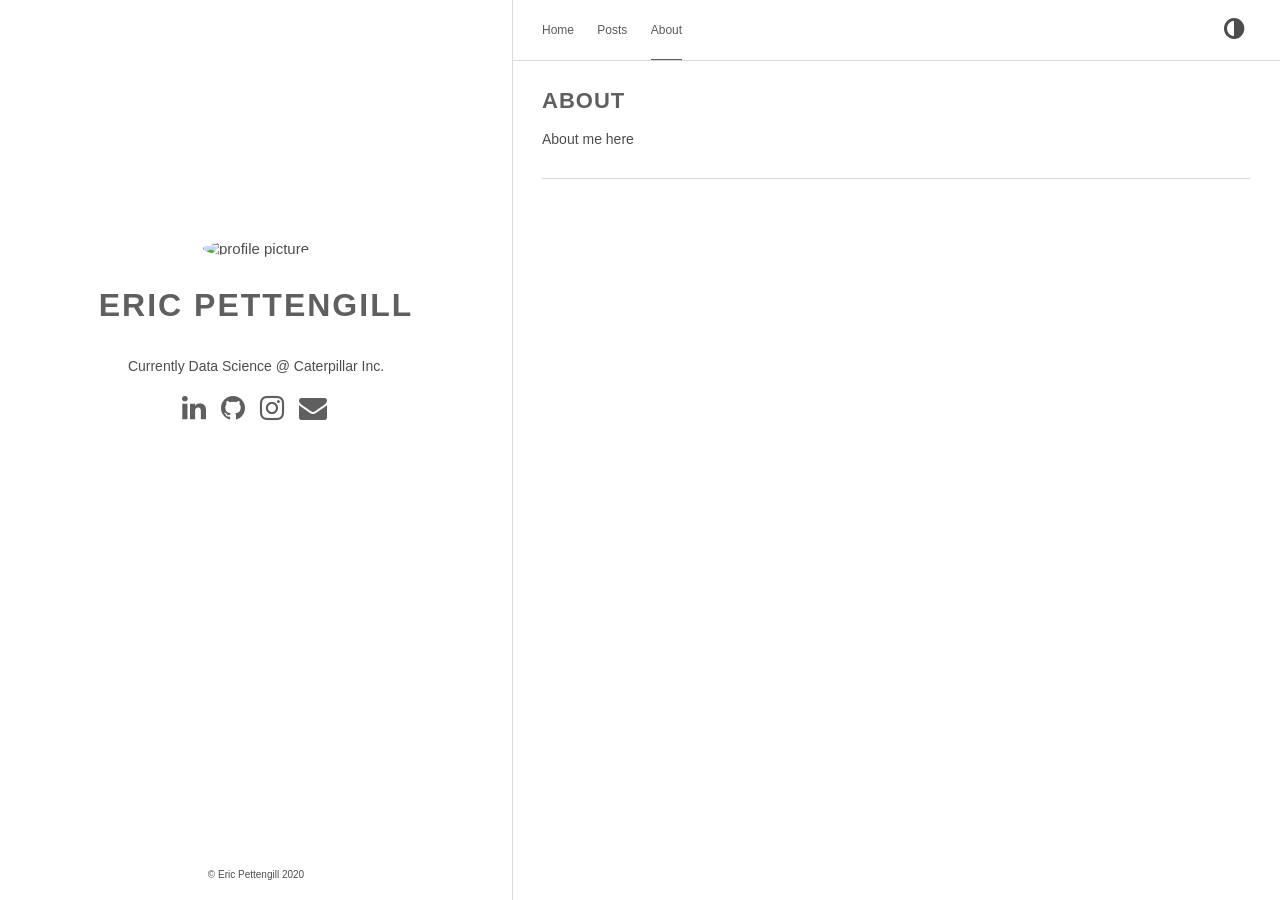
==== about/index.html @ ec599b0e "initial commit" ====
<!DOCTYPE html>
<html lang="en" data-theme="light"><head>
    <title> Eric Pettengill | About </title>
    <meta charset="utf-8"><meta name="generator" content="Hugo 0.73.0" /><meta name="viewport" content="width=device-width,initial-scale=1,viewport-fit=cover">
    <meta name="description" content="Currently Data Science @ Caterpillar Inc.">
    
    <link rel="stylesheet" href="https://ericpettengill.github.io/css/style.min.67cd718c0a3c8009c771494d381fb7128246a454bd0518fed97cb65d257db948.css" integrity="sha256-Z81xjAo8gAnHcUlNOB&#43;3EoJGpFS9BRj&#43;2Xy2XSV9uUg=" crossorigin="anonymous" type="text/css">
    
    <link href="https://stackpath.bootstrapcdn.com/font-awesome/4.7.0/css/font-awesome.min.css" rel="stylesheet" integrity="sha384-wvfXpqpZZVQGK6TAh5PVlGOfQNHSoD2xbE+QkPxCAFlNEevoEH3Sl0sibVcOQVnN" crossorigin="anonymous">
    
    <link rel="shortcut icon" href="https://ericpettengill.github.io/favicons/icons8-edit-16.pngfavicon.ico" type="image/x-icon">
    <link rel="apple-touch-icon" sizes="180x180" href="https://ericpettengill.github.io/favicons/icons8-edit-16.pngapple-touch-icon.png">
    <link rel="icon" type="image/png" sizes="32x32" href="https://ericpettengill.github.io/favicons/icons8-edit-16.pngfavicon-32x32.png">
    <link rel="icon" type="image/png" sizes="16x16" href="https://ericpettengill.github.io/favicons/icons8-edit-16.pngfavicon-16x16.png">
    <link rel="canonical" href="https://ericpettengill.github.io/about/">
    
    
    <script type="text/javascript" src="https://ericpettengill.github.io/js/anatole-header.min.c275265a259296f3dd50e8236a77fcbcadb1dbb9597d3045c675dcc2c7c58a93.js" integrity="sha256-wnUmWiWSlvPdUOgjanf8vK2x27lZfTBFxnXcwsfFipM=" crossorigin="anonymous"></script>
    <meta name="twitter:card" content="summary"/>
<meta name="twitter:title" content="About"/>
<meta name="twitter:description" content="About me here"/>

</head><body><div class="sidebar animated fadeInDown">
    <div class="logo-title">
      <div class="title">
        <img src="https://ericpettengill.github.io/images/Headshot.png" alt="profile picture">
        <h3 title=""><a href="/">Eric Pettengill</a></h3>
        <div class="description">
          <p>Currently Data Science @ Caterpillar Inc.</p>
        </div>
      </div>
    </div>
    <ul class="social-links">
        
        <li>
        <a href="https://www.linkedin.com/in/eric-pettengill/" rel="me" aria-label="Linkedin">
          <i class="fa fa-2x fa-linkedin" aria-hidden="true"></i>
        </a>          
        </li>

        
        <li>
        <a href="https://github.com/ericpettengill" rel="me" aria-label="GitHub">
          <i class="fa fa-2x fa-github" aria-hidden="true"></i>
        </a>          
        </li>

        
        <li>
        <a href="https://www.instagram.com/eric.pettengill/" rel="me" aria-label="instagram">
          <i class="fa fa-2x fa-instagram" aria-hidden="true"></i>
        </a>          
        </li>

        
        <li>
        <a href="mailto:ericpettengill@gmail.com" rel="me" aria-label="e-mail">
          <i class="fa fa-2x fa-envelope" aria-hidden="true"></i>
        </a>          
        </li>

        
    </ul>
    <div class="footer">
        <div class="by_farbox">&copy; Eric Pettengill 2020 </div>
      </div>
    </div>
</div><div class="main">
            <div class="page-top animated fadeInDown">
    <ul class="nav">
        
        
        
        <li><a  href="/" title="">Home</a></li>
        
        
        <li><a  href="/post/" title="">Posts</a></li>
        
        
        <li><a class="current" href="/about/" title="">About</a></li>
        
    </ul>
    <div class="themeswitcher">
        <a class="theme-switch" title="Switch Theme">
            <i class="fa fa-adjust fa-fw" aria-hidden="true"></i>
        </a>
    </div>
</div>

            <div class="autopagerize_page_element">
                <div class="content">
<div class="post animated fadeInDown">
    <div class="post-content">

      <div class="post-title">
        <h3>About
        </h3>
        
        </div>

    <p>About me here</p>

    </div>
    <div class="post-footer">
      <div class="info">
        
        
      </div>
    </div>

    
</div>


                </div>
            </div>
        </div>
</body>



<script type="text/javascript" src="https://ericpettengill.github.io/js/jquery.min.86b1e8f819ee2d9099a783e50b49dff24282545fc40773861f9126b921532e4c.js" integrity="sha256-hrHo&#43;BnuLZCZp4PlC0nf8kKCVF/EB3OGH5EmuSFTLkw=" crossorigin="anonymous"></script>




<script type="text/javascript" src="https://ericpettengill.github.io/js/bundle.min.0f9c74cb78f13d1f15f33daff4037c70354f98acfbb97a6f61708966675c3cae.js" integrity="sha256-D5x0y3jxPR8V8z2v9AN8cDVPmKz7uXpvYXCJZmdcPK4=" crossorigin="anonymous"></script>

<script type="text/javascript" src="https://ericpettengill.github.io/js/medium-zoom.min.92f21c856129f84aeb719459b3e6ac621a3032fd7b180a18c04e1d12083f8aba.js" integrity="sha256-kvIchWEp&#43;ErrcZRZs&#43;asYhowMv17GAoYwE4dEgg/iro=" crossorigin="anonymous"></script></html></body>

</html>
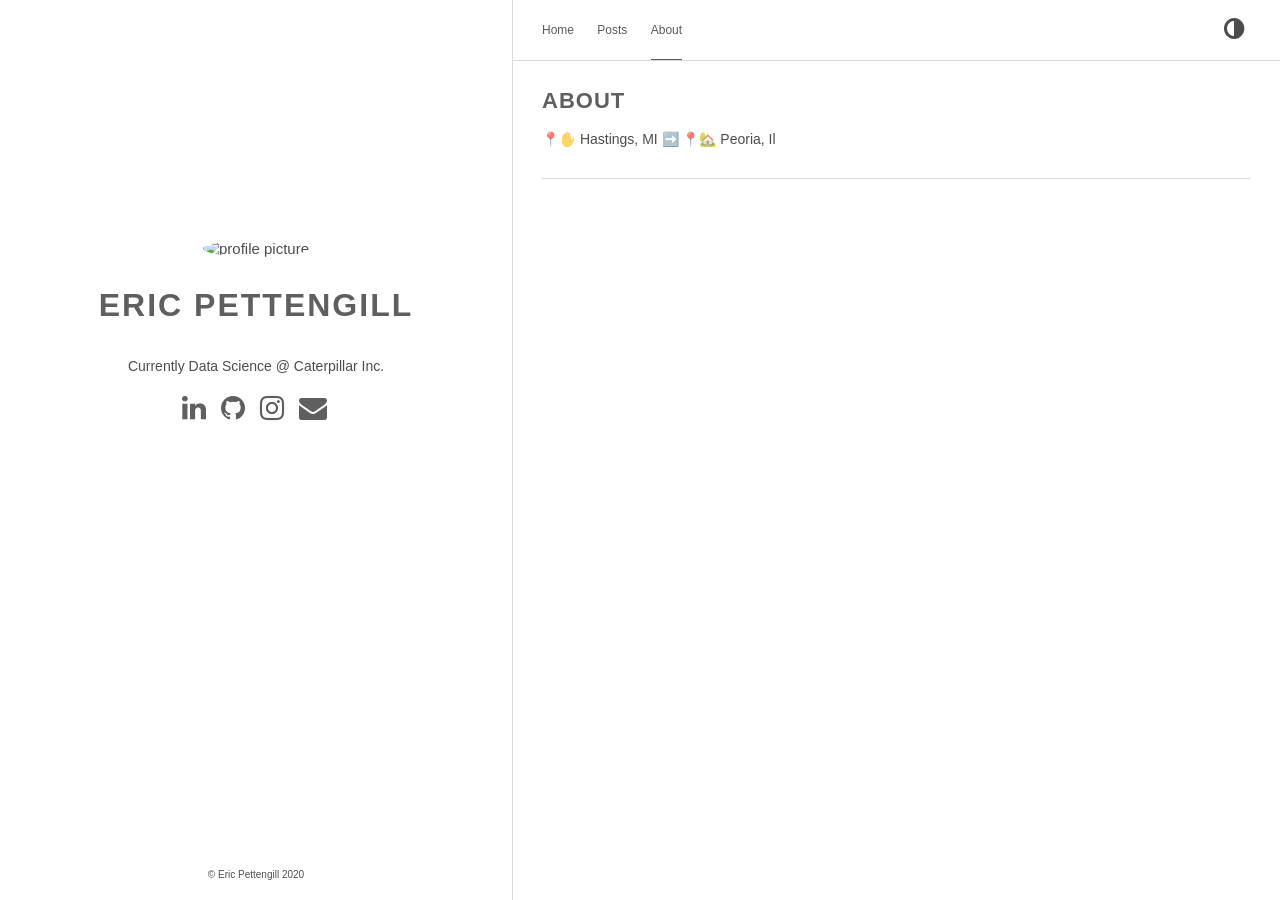
==== commit 523b3885: "update about" ====
--- a/about/index.html
+++ b/about/index.html
@@ -8,17 +8,19 @@
     
     <link href="https://stackpath.bootstrapcdn.com/font-awesome/4.7.0/css/font-awesome.min.css" rel="stylesheet" integrity="sha384-wvfXpqpZZVQGK6TAh5PVlGOfQNHSoD2xbE+QkPxCAFlNEevoEH3Sl0sibVcOQVnN" crossorigin="anonymous">
     
-    <link rel="shortcut icon" href="https://ericpettengill.github.io/favicons/icons8-edit-16.pngfavicon.ico" type="image/x-icon">
-    <link rel="apple-touch-icon" sizes="180x180" href="https://ericpettengill.github.io/favicons/icons8-edit-16.pngapple-touch-icon.png">
-    <link rel="icon" type="image/png" sizes="32x32" href="https://ericpettengill.github.io/favicons/icons8-edit-16.pngfavicon-32x32.png">
-    <link rel="icon" type="image/png" sizes="16x16" href="https://ericpettengill.github.io/favicons/icons8-edit-16.pngfavicon-16x16.png">
+    <link rel="shortcut icon" href="https://ericpettengill.github.io/favicons/favicon.icofavicon.ico" type="image/x-icon">
+    <link rel="apple-touch-icon" sizes="180x180" href="https://ericpettengill.github.io/favicons/favicon.icoapple-touch-icon.png">
+    <link rel="icon" type="image/png" sizes="32x32" href="https://ericpettengill.github.io/favicons/favicon.icofavicon-32x32.png">
+    <link rel="icon" type="image/png" sizes="16x16" href="https://ericpettengill.github.io/favicons/favicon.icofavicon-16x16.png">
     <link rel="canonical" href="https://ericpettengill.github.io/about/">
     
     
     <script type="text/javascript" src="https://ericpettengill.github.io/js/anatole-header.min.c275265a259296f3dd50e8236a77fcbcadb1dbb9597d3045c675dcc2c7c58a93.js" integrity="sha256-wnUmWiWSlvPdUOgjanf8vK2x27lZfTBFxnXcwsfFipM=" crossorigin="anonymous"></script>
-    <meta name="twitter:card" content="summary"/>
+    <meta name="twitter:card" content="summary_large_image"/>
+<meta name="twitter:image" content="https://ericpettengill.github.io/images/site-feature-image.png"/>
+
 <meta name="twitter:title" content="About"/>
-<meta name="twitter:description" content="About me here"/>
+<meta name="twitter:description" content="📍✋ Hastings, MI ➡️ 📍🏡 Peoria, Il"/>
 
 </head><body><div class="sidebar animated fadeInDown">
     <div class="logo-title">
@@ -98,7 +100,7 @@
         
         </div>
 
-    <p>About me here</p>
+    <p>📍✋ Hastings, MI ➡️ 📍🏡 Peoria, Il</p>
 
     </div>
     <div class="post-footer">
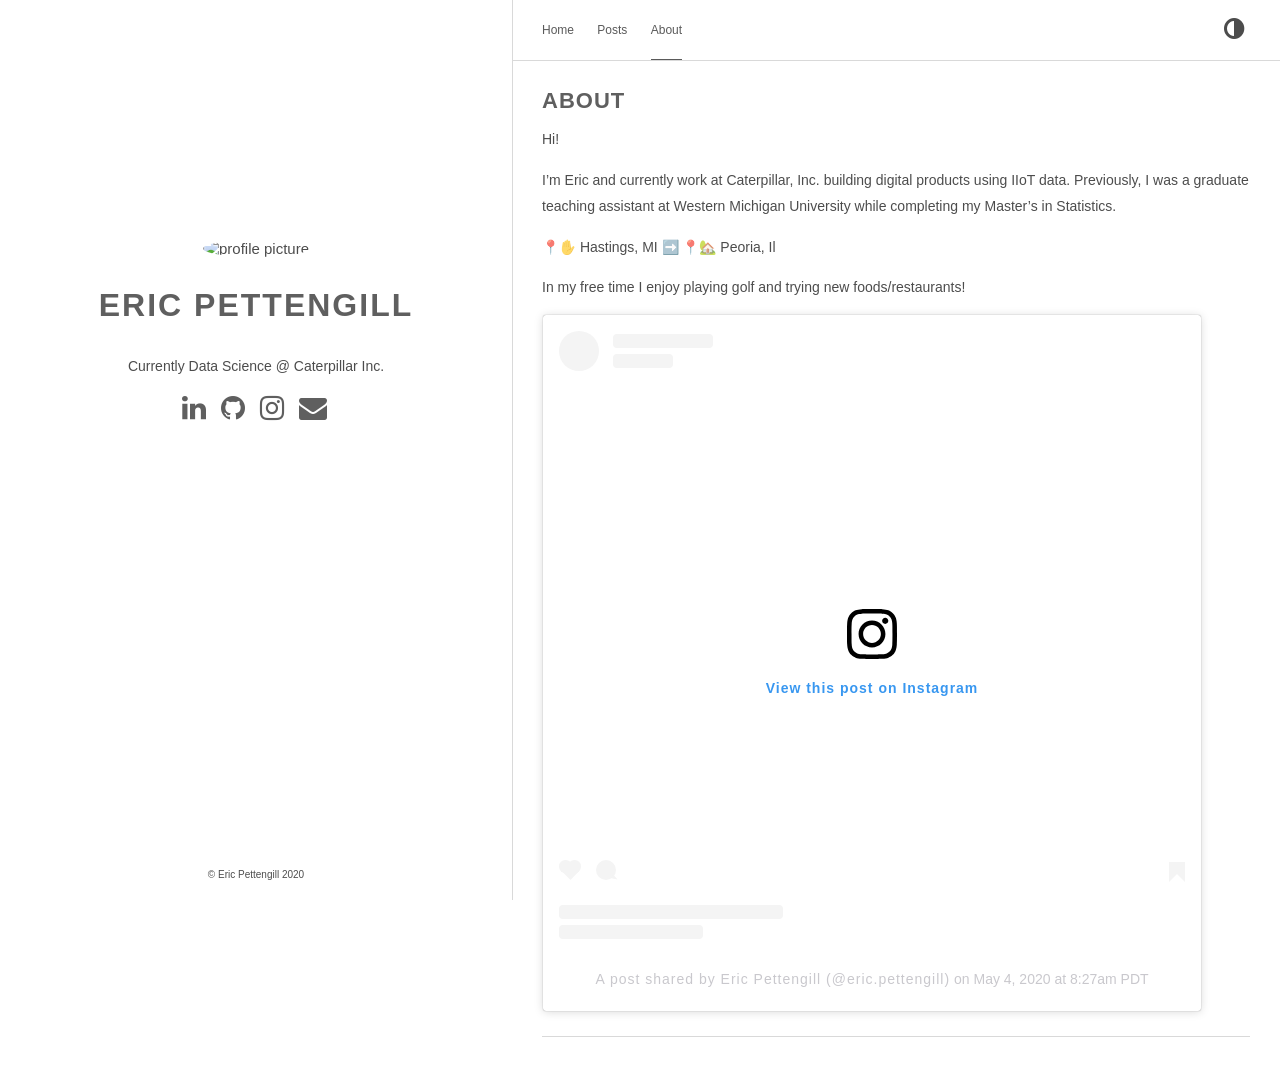
==== commit 7c18f547: "update about" ====
--- a/about/index.html
+++ b/about/index.html
@@ -20,7 +20,8 @@
 <meta name="twitter:image" content="https://ericpettengill.github.io/images/site-feature-image.png"/>
 
 <meta name="twitter:title" content="About"/>
-<meta name="twitter:description" content="📍✋ Hastings, MI ➡️ 📍🏡 Peoria, Il"/>
+<meta name="twitter:description" content="Hi!
+I&rsquo;m Eric and currently work at Caterpillar, Inc. building digital products using IIoT data."/>
 
 </head><body><div class="sidebar animated fadeInDown">
     <div class="logo-title">
@@ -100,7 +101,16 @@
         
         </div>
 
-    <p>📍✋ Hastings, MI ➡️ 📍🏡 Peoria, Il</p>
+    <p>Hi!</p>
+<p>I&rsquo;m Eric and currently work at Caterpillar, Inc. building digital
+products using IIoT data. Previously, I was a graduate teaching assistant at
+Western Michigan University while completing my Master&rsquo;s in Statistics.</p>
+<p>📍✋ Hastings, MI ➡️ 📍🏡 Peoria, Il</p>
+<p>In my free time I enjoy playing golf and trying new foods/restaurants!</p>
+
+
+<blockquote class="instagram-media" data-instgrm-permalink="https://www.instagram.com/p/B_xV3sQn0G5/?utm_source=ig_embed&amp;utm_campaign=loading" data-instgrm-version="12" style=" background:#FFF; border:0; border-radius:3px; box-shadow:0 0 1px 0 rgba(0,0,0,0.5),0 1px 10px 0 rgba(0,0,0,0.15); margin: 1px; max-width:658px; min-width:326px; padding:0; width:99.375%; width:-webkit-calc(100% - 2px); width:calc(100% - 2px);"><div style="padding:16px;"> <a href="https://www.instagram.com/p/B_xV3sQn0G5/?utm_source=ig_embed&amp;utm_campaign=loading" style=" background:#FFFFFF; line-height:0; padding:0 0; text-align:center; text-decoration:none; width:100%;" target="_blank"> <div style=" display: flex; flex-direction: row; align-items: center;"> <div style="background-color: #F4F4F4; border-radius: 50%; flex-grow: 0; height: 40px; margin-right: 14px; width: 40px;"></div> <div style="display: flex; flex-direction: column; flex-grow: 1; justify-content: center;"> <div style=" background-color: #F4F4F4; border-radius: 4px; flex-grow: 0; height: 14px; margin-bottom: 6px; width: 100px;"></div> <div style=" background-color: #F4F4F4; border-radius: 4px; flex-grow: 0; height: 14px; width: 60px;"></div></div></div><div style="padding: 19% 0;"></div> <div style="display:block; height:50px; margin:0 auto 12px; width:50px;"><svg width="50px" height="50px" viewBox="0 0 60 60" version="1.1" xmlns="https://www.w3.org/2000/svg" xmlns:xlink="https://www.w3.org/1999/xlink"><g stroke="none" stroke-width="1" fill="none" fill-rule="evenodd"><g transform="translate(-511.000000, -20.000000)" fill="#000000"><g><path d="M556.869,30.41 C554.814,30.41 553.148,32.076 553.148,34.131 C553.148,36.186 554.814,37.852 556.869,37.852 C558.924,37.852 560.59,36.186 560.59,34.131 C560.59,32.076 558.924,30.41 556.869,30.41 M541,60.657 C535.114,60.657 530.342,55.887 530.342,50 C530.342,44.114 535.114,39.342 541,39.342 C546.887,39.342 551.658,44.114 551.658,50 C551.658,55.887 546.887,60.657 541,60.657 M541,33.886 C532.1,33.886 524.886,41.1 524.886,50 C524.886,58.899 532.1,66.113 541,66.113 C549.9,66.113 557.115,58.899 557.115,50 C557.115,41.1 549.9,33.886 541,33.886 M565.378,62.101 C565.244,65.022 564.756,66.606 564.346,67.663 C563.803,69.06 563.154,70.057 562.106,71.106 C561.058,72.155 560.06,72.803 558.662,73.347 C557.607,73.757 556.021,74.244 553.102,74.378 C549.944,74.521 548.997,74.552 541,74.552 C533.003,74.552 532.056,74.521 528.898,74.378 C525.979,74.244 524.393,73.757 523.338,73.347 C521.94,72.803 520.942,72.155 519.894,71.106 C518.846,70.057 518.197,69.06 517.654,67.663 C517.244,66.606 516.755,65.022 516.623,62.101 C516.479,58.943 516.448,57.996 516.448,50 C516.448,42.003 516.479,41.056 516.623,37.899 C516.755,34.978 517.244,33.391 517.654,32.338 C518.197,30.938 518.846,29.942 519.894,28.894 C520.942,27.846 521.94,27.196 523.338,26.654 C524.393,26.244 525.979,25.756 528.898,25.623 C532.057,25.479 533.004,25.448 541,25.448 C548.997,25.448 549.943,25.479 553.102,25.623 C556.021,25.756 557.607,26.244 558.662,26.654 C560.06,27.196 561.058,27.846 562.106,28.894 C563.154,29.942 563.803,30.938 564.346,32.338 C564.756,33.391 565.244,34.978 565.378,37.899 C565.522,41.056 565.552,42.003 565.552,50 C565.552,57.996 565.522,58.943 565.378,62.101 M570.82,37.631 C570.674,34.438 570.167,32.258 569.425,30.349 C568.659,28.377 567.633,26.702 565.965,25.035 C564.297,23.368 562.623,22.342 560.652,21.575 C558.743,20.834 556.562,20.326 553.369,20.18 C550.169,20.033 549.148,20 541,20 C532.853,20 531.831,20.033 528.631,20.18 C525.438,20.326 523.257,20.834 521.349,21.575 C519.376,22.342 517.703,23.368 516.035,25.035 C514.368,26.702 513.342,28.377 512.574,30.349 C511.834,32.258 511.326,34.438 511.181,37.631 C511.035,40.831 511,41.851 511,50 C511,58.147 511.035,59.17 511.181,62.369 C511.326,65.562 511.834,67.743 512.574,69.651 C513.342,71.625 514.368,73.296 516.035,74.965 C517.703,76.634 519.376,77.658 521.349,78.425 C523.257,79.167 525.438,79.673 528.631,79.82 C531.831,79.965 532.853,80.001 541,80.001 C549.148,80.001 550.169,79.965 553.369,79.82 C556.562,79.673 558.743,79.167 560.652,78.425 C562.623,77.658 564.297,76.634 565.965,74.965 C567.633,73.296 568.659,71.625 569.425,69.651 C570.167,67.743 570.674,65.562 570.82,62.369 C570.966,59.17 571,58.147 571,50 C571,41.851 570.966,40.831 570.82,37.631"></path></g></g></g></svg></div><div style="padding-top: 8px;"> <div style=" color:#3897f0; font-family:Arial,sans-serif; font-size:14px; font-style:normal; font-weight:550; line-height:18px;"> View this post on Instagram</div></div><div style="padding: 12.5% 0;"></div> <div style="display: flex; flex-direction: row; margin-bottom: 14px; align-items: center;"><div> <div style="background-color: #F4F4F4; border-radius: 50%; height: 12.5px; width: 12.5px; transform: translateX(0px) translateY(7px);"></div> <div style="background-color: #F4F4F4; height: 12.5px; transform: rotate(-45deg) translateX(3px) translateY(1px); width: 12.5px; flex-grow: 0; margin-right: 14px; margin-left: 2px;"></div> <div style="background-color: #F4F4F4; border-radius: 50%; height: 12.5px; width: 12.5px; transform: translateX(9px) translateY(-18px);"></div></div><div style="margin-left: 8px;"> <div style=" background-color: #F4F4F4; border-radius: 50%; flex-grow: 0; height: 20px; width: 20px;"></div> <div style=" width: 0; height: 0; border-top: 2px solid transparent; border-left: 6px solid #f4f4f4; border-bottom: 2px solid transparent; transform: translateX(16px) translateY(-4px) rotate(30deg)"></div></div><div style="margin-left: auto;"> <div style=" width: 0px; border-top: 8px solid #F4F4F4; border-right: 8px solid transparent; transform: translateY(16px);"></div> <div style=" background-color: #F4F4F4; flex-grow: 0; height: 12px; width: 16px; transform: translateY(-4px);"></div> <div style=" width: 0; height: 0; border-top: 8px solid #F4F4F4; border-left: 8px solid transparent; transform: translateY(-4px) translateX(8px);"></div></div></div> <div style="display: flex; flex-direction: column; flex-grow: 1; justify-content: center; margin-bottom: 24px;"> <div style=" background-color: #F4F4F4; border-radius: 4px; flex-grow: 0; height: 14px; margin-bottom: 6px; width: 224px;"></div> <div style=" background-color: #F4F4F4; border-radius: 4px; flex-grow: 0; height: 14px; width: 144px;"></div></div></a><p style=" color:#c9c8cd; font-family:Arial,sans-serif; font-size:14px; line-height:17px; margin-bottom:0; margin-top:8px; overflow:hidden; padding:8px 0 7px; text-align:center; text-overflow:ellipsis; white-space:nowrap;"><a href="https://www.instagram.com/p/B_xV3sQn0G5/?utm_source=ig_embed&amp;utm_campaign=loading" style=" color:#c9c8cd; font-family:Arial,sans-serif; font-size:14px; font-style:normal; font-weight:normal; line-height:17px; text-decoration:none;" target="_blank">A post shared by Eric Pettengill (@eric.pettengill)</a> on <time style=" font-family:Arial,sans-serif; font-size:14px; line-height:17px;" datetime="2020-05-04T15:27:58+00:00">May 4, 2020 at 8:27am PDT</time></p></div></blockquote>
+<script async src="//www.instagram.com/embed.js"></script>
 
     </div>
     <div class="post-footer">
